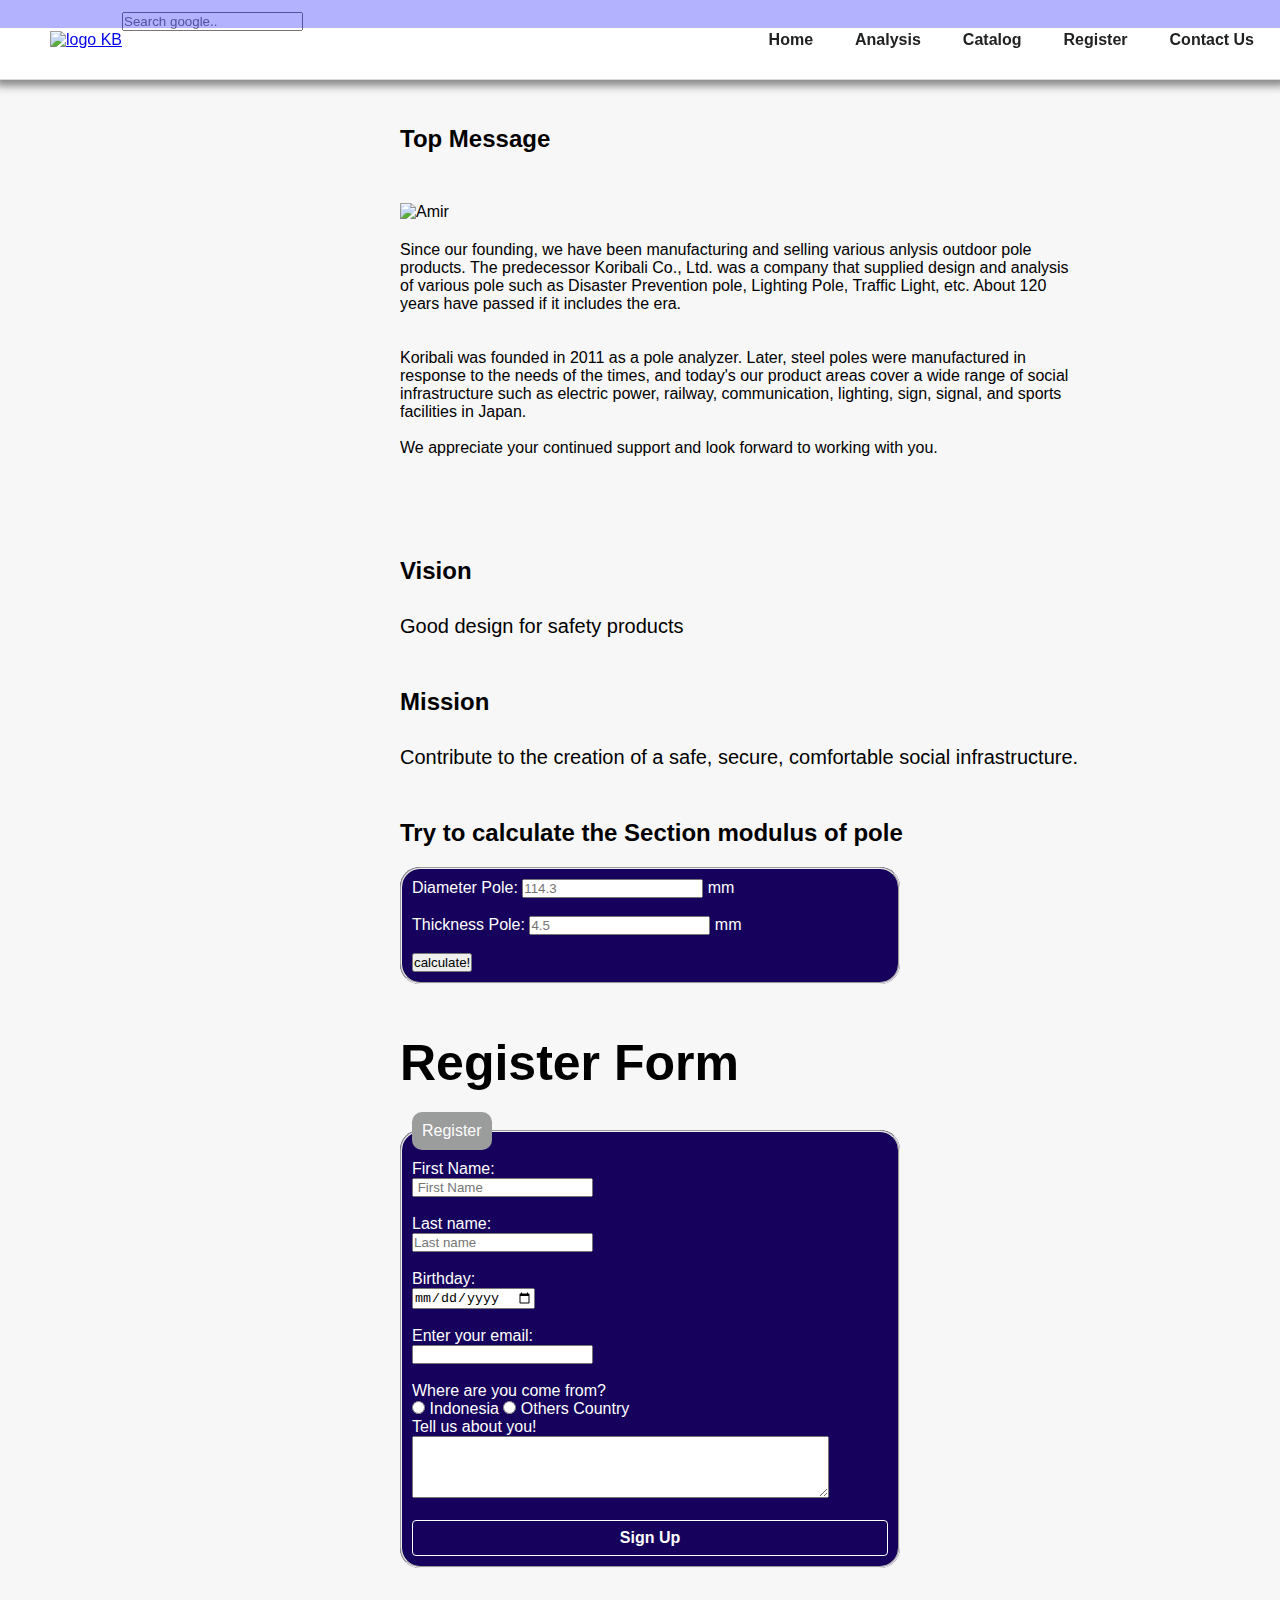
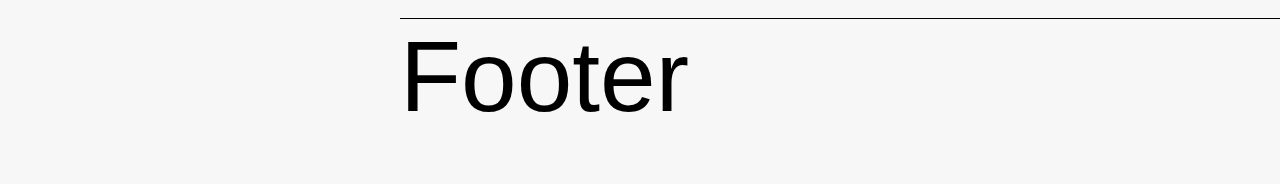
==== index.html @ fba4993f "Assignment week 1" ====
<!DOCTYPE html>
<html lang="en">

<head>
    <meta charset="UTF-8">
    <meta name="description" content="A web application to calculate pole" />
    <meta name="keywords" content="HTML, CSS, JavaScript" />
    <meta name="author" content="Amiril Mukminin" />
    <meta name="viewport" content="width=device-width, initial-scale=1.0">
    <title>Koribali</title>
    <link rel="stylesheet" href="style.css">
    <link rel="stylesheet" href="https://cdnjs.cloudflare.com/ajax/libs/font-awesome/4.7.0/css/font-awesome.min.css">
</head>

<body>
    <nav>
        <ul class="nav-bar">
            <li class="logo"><a href="#"><img src="./_Assets/Logo_Company.jpg" alt="logo KB"></a></li>
            <span class="menu-bar">
                <li><a href="#"><strong>Home</strong></a></li>
                <li><a href="#"><strong>Analysis</strong></a></li>
                <li><a href="#"><strong>Catalog</strong></a></li>
                <li><a href="#"><strong>Register</strong></a></li>
                <li><a href="#"><strong>Contact Us</strong></a></li>
            </span>
            <!-- <li class="search"><a href="#"><img src="./_Assets/search.png" alt="search"></a></li> -->
            <form action="https://www.google.com/search" method="get">
                <input type="text" placeholder="Search google.." id="searchGoogle" name="q" />
                <button type="submit"><i class="fa fa-search"></i></button>
            </form>
        </ul>
    </nav>

    <!-- Content -->
    <main>
        <!-- Section 1 -->
        <section id="section-1">
            <!-- Content of Koribali -->
            <div class="imageHeader">
                <img src="./_Assets/YP1.png" alt="Pole Lighting">
            </div>
            <div class="bar"></div>
            <h1 class="motto">Good Product is made from good analysis</h1>
            <h2 class="top-message">Top Message</h2>
            <div class="director">
                <img src="./_Assets/Foto_Amir.jpg" alt="Amir">
            </div>
            <div class="text-top-message">
                <p>Since our founding, we have been manufacturing and selling various anlysis outdoor pole products.
                    The predecessor Koribali Co., Ltd. was a company that
                    supplied design and analysis of various pole such as Disaster Prevention pole, Lighting Pole,
                    Traffic
                    Light, etc. About 120 years have passed if it includes the
                    era.</p> <br>
                <br>
                <p>Koribali was founded in 2011 as a pole analyzer. Later, steel poles were manufactured
                    in response to the needs of the times, and today's our product areas cover a wide range of social
                    infrastructure such as electric power, railway, communication, lighting, sign, signal, and sports
                    facilities in Japan.
                    <br><br>
                    We appreciate your continued support and look forward to working with you.
                </p>
            </div>
            <div class="vision">
                <h2>Vision</h2>
                <p>
                    Good design for safety products
                </p>
            </div>
            <div class="mission">
                <h2>Mission</h2>
                <p>
                    Contribute to the creation of a safe, secure, comfortable social infrastructure.
                </p>
            </div>

        </section>
        <!-- Section 2 -->
        <section id="section-2">
            <!-- Content of analysis -->
            <div class="calculation">
                <h2> Try to calculate the Section modulus of pole</h2>
                <form action="" method="post">
                    <fieldset>
                        <label for="diameter">Diameter Pole:</label>
                        <input type="text" id="diameter1" name="Diameter" placeholder="114.3" />
                        <label for="unit">mm</label><br><br>
                        <label for="thickness">Thickness Pole:</label>
                        <input type="text" id="thickness1" name="thickness" placeholder="4.5" />
                        <label for="unit">mm</label><br>
                        <br>
                        <button type="button" onclick="calculate()">calculate!</button><br>

                    </fieldset>
                </form>
            </div>




        </section>
        <!-- Section 3 -->
        <section id="section-3">
            <!-- content of Catalog -->
        </section>
        <!-- Section 4 -->
        <section id="section-4">
            <!-- content of Register -->
            <div class="register">
                <h2>Register Form</h2>
                <div id="user-form">
                    <form action="#">
                        <fieldset>
                            <legend>Register</legend>
                            <div class="form-user-regis">
                                <!-- First Name -->
                                <label for="fname">First Name:</label><br>
                                <input type="text" id="fname" placeholder=" First Name"><br><br>
                                <!-- Last Name -->
                                <label for="lname">Last name:</label><br>
                                <input type="text" id="lname" placeholder="Last name"><br><br>
                                <!-- Birthday -->
                                <label for="birthday">Birthday:</label><br>
                                <input type="date" id="birthday" name="birthday"><br><br>
                                <!-- Email -->
                                <label for="email">Enter your email:</label><br>
                                <input type="email" id="email" name="email"><br><br>
                                <p>Where are you come from?</p>
                                <!-- option 1 -->
                                <input type="radio" id="indonesia" name="Indonesia">
                                <label for="indonesia">Indonesia</label>

                                <!-- option 2 -->
                                <input type="radio" id="others country" name="others">
                                <label for="others">Others Country</label>

                                <p>Tell us about you!</p>
                                <textarea id="text-self" name="text-self" rows="4" cols="50"></textarea><br>
                                <br>
                                <button type="submit" onclick="myFunction()">Sign Up</button>
                            </div>
                        </fieldset>
                    </form>
                </div>
            </div>
        </section>
        <!-- Section 5 -->
        <section id="section-5">
            <!-- content of Contact-Us -->
        </section>




    </main>




    <script src="index.js"></script>


    <footer>
        <p>Footer</p>
    </footer>

</body>

</html>
---- style.css ----
/* CSS for styling Horizontal Navbar */
* {
    box-sizing: border-box;
    margin: 0;
    padding: 0;
}

body {
    font-family: "poppins", sans-serif;
    --color1: #020202;
    --color2: white;
    background-color: rgb(248, 247, 247);
    color: black;
    transition: 0.5s;
}

/* Navigation */
.nav-bar {
    width: 100%;
    margin-top: 0px;
    display: flex;
    /* justify-content: space-between; */
    align-items: center;
    list-style: none;
    position: fixed;
    top: 0px;
    background-color: var(--color2);
    padding: 12px 50px;
    border-bottom: 1px solid rgb(223, 218, 218);
    box-shadow: 1px 1px 8px 5px #888888;
}

.logo img {
    width: 100px;
}

.search img {
    width: 30px;
    right: 0px;
    position: relative;
}

.menu-bar {
    display: flex;
    position: absolute;
    right: 0px;
    padding: 10px;
}

.menu-bar li {
    padding-left: 10px;
}

.menu-bar li a {
    display: inline-block;
    color: rgb(34, 32, 32);
    text-align: center;
    padding: 14px 16px;
    text-decoration: none;
}

.menu-bar li a:hover {

    color: white;
    background-color: rgb(9, 32, 160);
}

/* Style for content */
.imageHeader {
    width: 100%;
    height: 100%;
    display: flex;
    flex-direction: column;
    justify-content: space-evenly;
    align-items: center;

}

.imageHeader img {
    width: 100%;
    /* height: 780px; */
    padding-top: 10px;
}

.bar {
    height: 50px;
    background-color: blue;
    opacity: 0.3;
    margin-top: -50px;

}

.motto {
    color: black;
    text-align: center;
    margin-top: -40px;
}

.top-message {
    margin-top: 100px;
    margin-bottom: 50px;
    margin-left: 400px;
}

.director {
    width: 100%;
}

.director img {
    width: 200px;
    margin-left: 400px;
}

.text-top-message {
    padding-top: 20px;
    margin-left: 400px;
    margin-right: 200px;
}

.vision {
    margin-top: 100px;
    margin-bottom: 50px;
    margin-left: 400px;

}

.vision p {
    padding-top: 30px;
    font-size: 20px;
}

.mission {
    margin-top: 50px;
    margin-bottom: 50px;
    margin-left: 400px;

}

.mission p {
    padding-top: 30px;
    font-size: 20px;
}

fieldset {
    padding: 10px;
    border-radius: 20px;
    color: black;
}

.calculation h2 {
    margin-top: 50px;
    margin-bottom: 20px;
    margin-left: 400px;
}

.calculation form {
    max-width: 500px;
    margin-left: 400px;

}

footer {
    font-size: 100px;
    border-top: 1px solid black;
    margin-top: 50px;
    margin-bottom: 50px;
    margin-left: 400px;
}


/* Form Register */
.form-user-regis label {
    margin-bottom: 10px;
}

.register h2 {
    font-size: 50px;
    margin-top: 50px;
    margin-bottom: 20px;
    margin-left: 400px;
}

fieldset {
    background-color: #16025c;
    padding: 10px;
    border-radius: 20px;
    color: white;
}

legend {
    background-color: rgb(155, 156, 156);
    color: white;
    padding: 10px;
    border-radius: 10px;
}

#user-form form {
    max-width: 500px;
    margin-left: 400px;


}

button[type="submit"] {
    color: white;
    background-color: transparent;
    border: 1px solid white;
    border-radius: 4px;
    width: 100%;
    padding: 8px 16px;
    font-size: 16px;
    font-weight: bold;
    cursor: pointer;
}
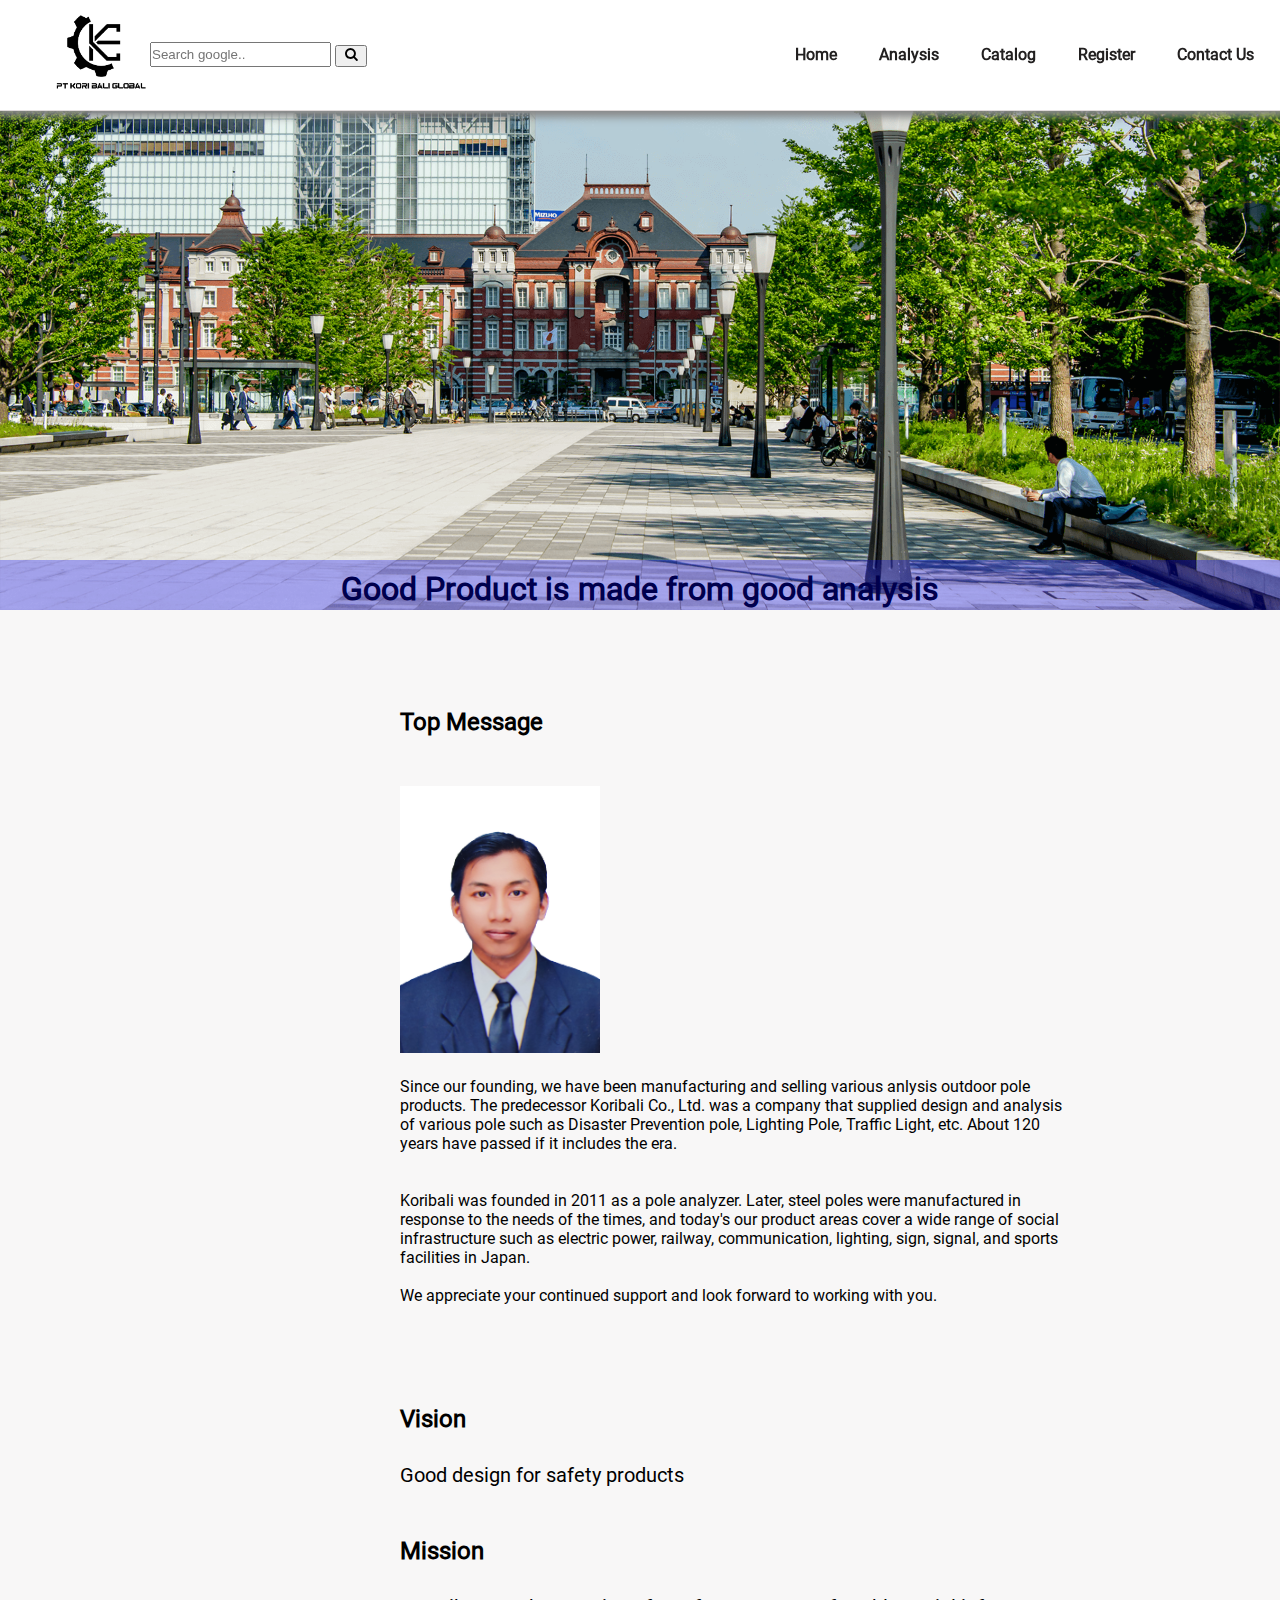
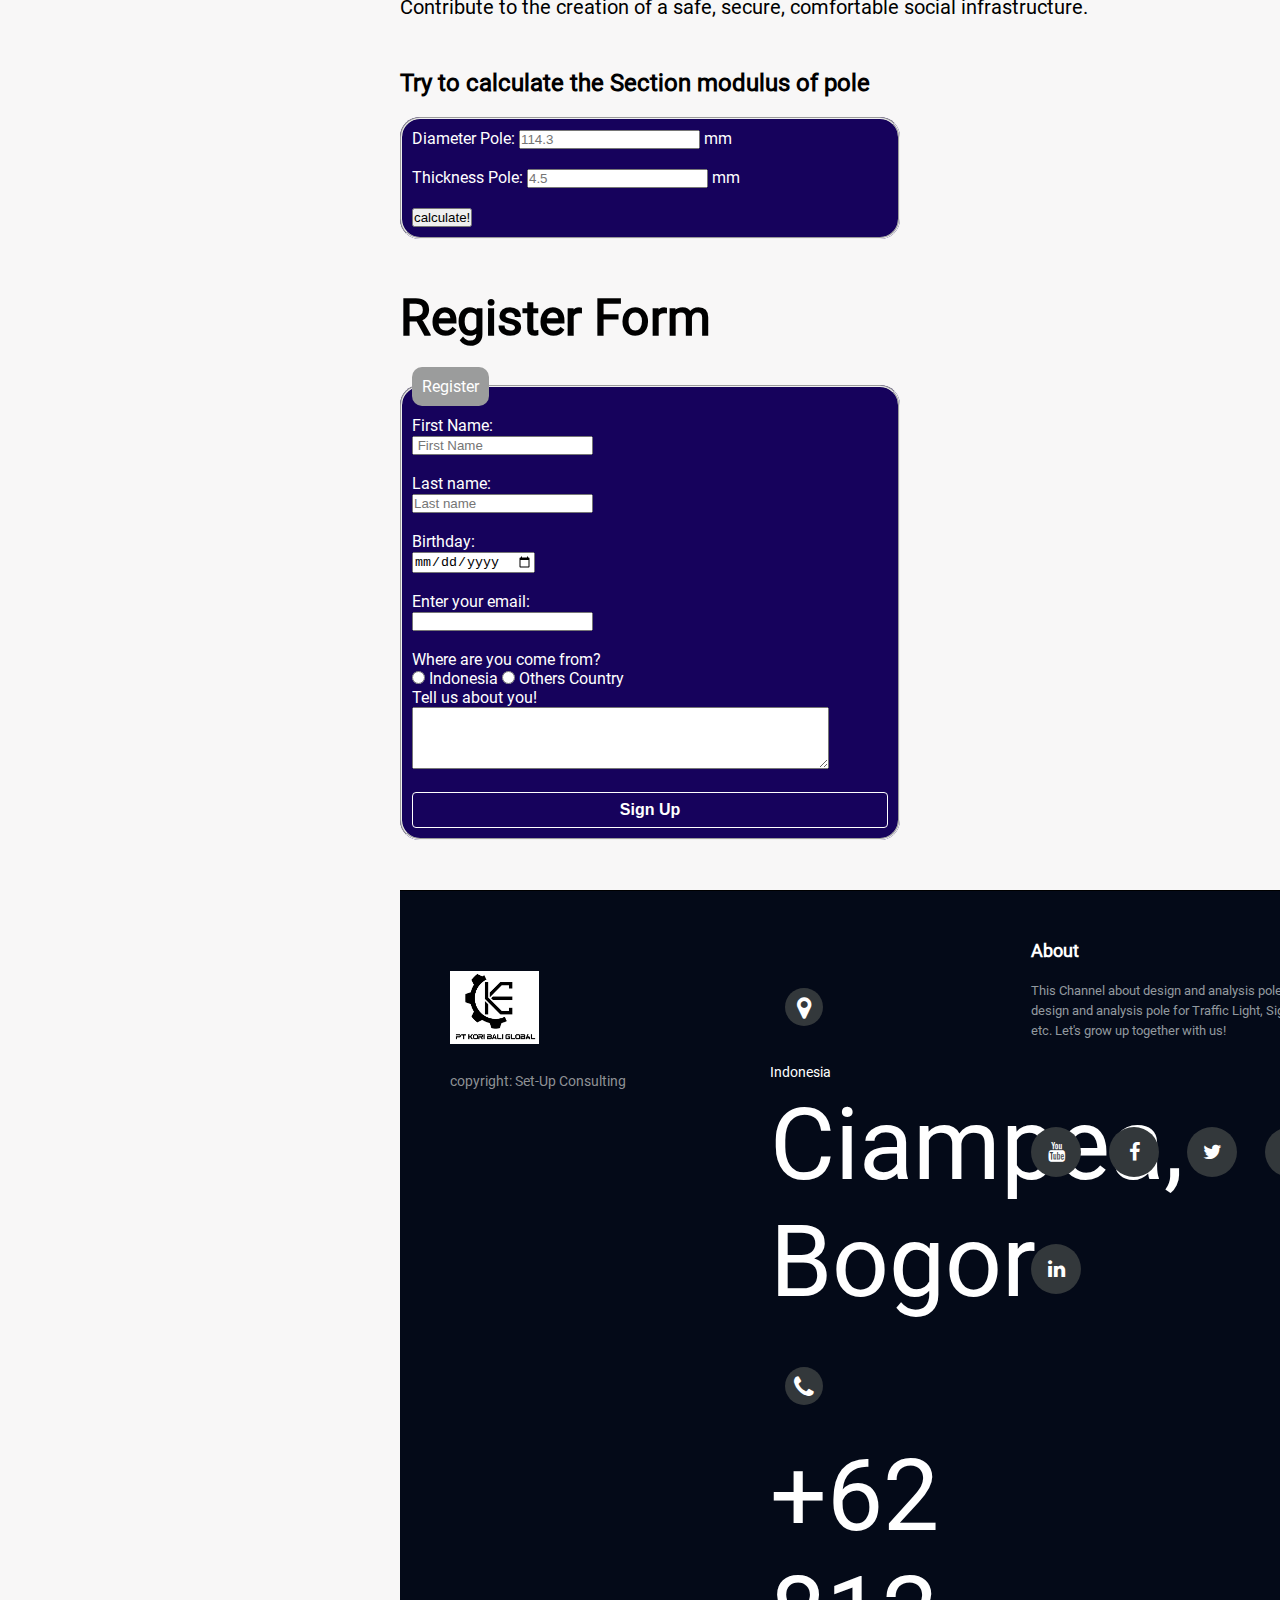
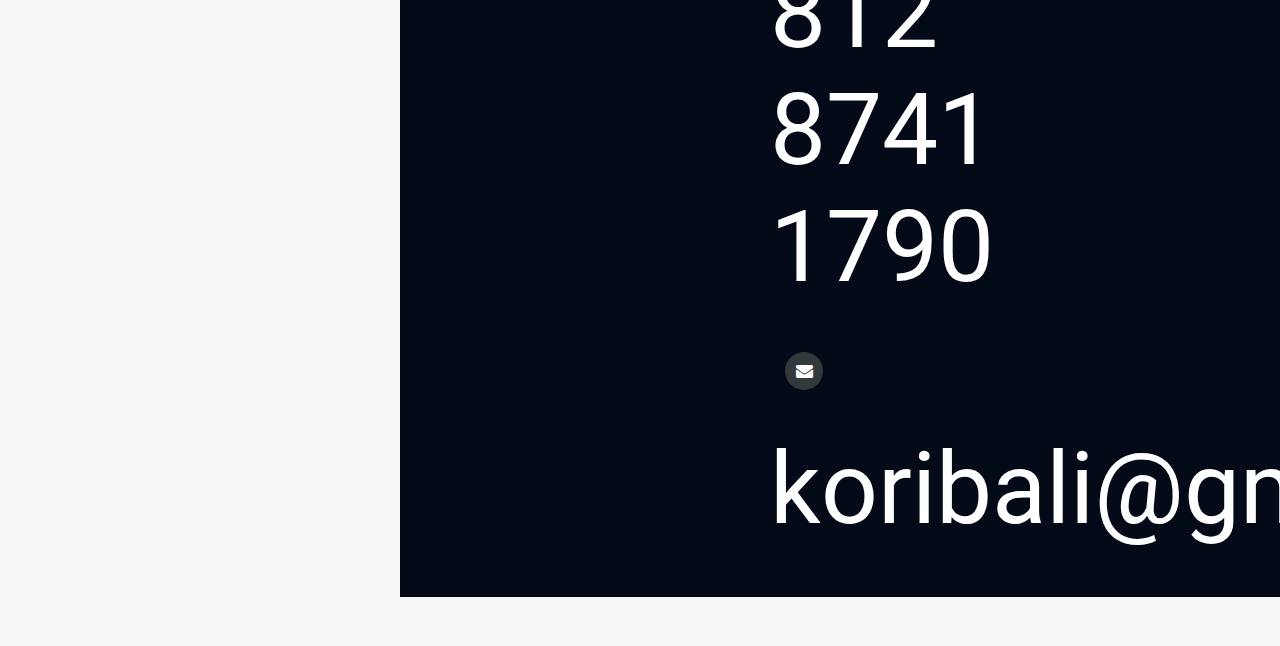
==== commit 18389813: "reupload" ====
--- a/index.html
+++ b/index.html
@@ -10,23 +10,32 @@
     <title>Koribali</title>
     <link rel="stylesheet" href="style.css">
     <link rel="stylesheet" href="https://cdnjs.cloudflare.com/ajax/libs/font-awesome/4.7.0/css/font-awesome.min.css">
+    <!-- Google Link for icon hamburger -->
+    <link rel="stylesheet" href="https://cdnjs.cloudflare.com/ajax/libs/font-awesome/6.4.2/css/all.min.css"
+        integrity="sha512-z3gLpd7yknf1YoNbCzqRKc4qyor8gaKU1qmn+CShxbuBusANI9QpRohGBreCFkKxLhei6S9CQXFEbbKuqLg0DA=="
+        crossorigin="anonymous" referrerpolicy="no-referrer" />
+    <!-- Link for icon footer -->
+    <link rel="stylesheet" href="https://cdnjs.cloudflare.com/ajax/libs/font-awesome/4.7.0/css/font-awesome.min.css">
 </head>
 
 <body>
     <nav>
         <ul class="nav-bar">
-            <li class="logo"><a href="#"><img src="./_Assets/Logo_Company.jpg" alt="logo KB"></a></li>
+            <li class="logo"><a href="#section-1"><img src="./_Assets/Logo_Company.jpg" alt="logo KB"></a></li>
+            <input type="checkbox" id="check">
             <span class="menu-bar">
-                <li><a href="#"><strong>Home</strong></a></li>
-                <li><a href="#"><strong>Analysis</strong></a></li>
+                <li><a href="#section-1"><strong>Home</strong></a></li>
+                <li><a href="#section-2"><strong>Analysis</strong></a></li>
                 <li><a href="#"><strong>Catalog</strong></a></li>
-                <li><a href="#"><strong>Register</strong></a></li>
+                <li><a href="#section-4"><strong>Register</strong></a></li>
                 <li><a href="#"><strong>Contact Us</strong></a></li>
+                <label for="check" class="close-menu"><i class="fas fa-times"></i></label>
             </span>
-            <!-- <li class="search"><a href="#"><img src="./_Assets/search.png" alt="search"></a></li> -->
+            <label for="check" class="open-menu"><i class="fas fa-bars"></i></label>
+            <!-- Hack Google search -->
             <form action="https://www.google.com/search" method="get">
                 <input type="text" placeholder="Search google.." id="searchGoogle" name="q" />
-                <button type="submit"><i class="fa fa-search"></i></button>
+                <button type="submit"><i class="fa fa-search" id="searchButton"></i></button>
             </form>
         </ul>
     </nav>
@@ -41,37 +50,41 @@
             </div>
             <div class="bar"></div>
             <h1 class="motto">Good Product is made from good analysis</h1>
-            <h2 class="top-message">Top Message</h2>
-            <div class="director">
-                <img src="./_Assets/Foto_Amir.jpg" alt="Amir">
-            </div>
-            <div class="text-top-message">
-                <p>Since our founding, we have been manufacturing and selling various anlysis outdoor pole products.
-                    The predecessor Koribali Co., Ltd. was a company that
-                    supplied design and analysis of various pole such as Disaster Prevention pole, Lighting Pole,
-                    Traffic
-                    Light, etc. About 120 years have passed if it includes the
-                    era.</p> <br>
-                <br>
-                <p>Koribali was founded in 2011 as a pole analyzer. Later, steel poles were manufactured
-                    in response to the needs of the times, and today's our product areas cover a wide range of social
-                    infrastructure such as electric power, railway, communication, lighting, sign, signal, and sports
-                    facilities in Japan.
-                    <br><br>
-                    We appreciate your continued support and look forward to working with you.
-                </p>
-            </div>
-            <div class="vision">
-                <h2>Vision</h2>
-                <p>
-                    Good design for safety products
-                </p>
-            </div>
-            <div class="mission">
-                <h2>Mission</h2>
-                <p>
-                    Contribute to the creation of a safe, secure, comfortable social infrastructure.
-                </p>
+            <div class="flex-container">
+                <h2 class="top-message">Top Message</h2>
+                <div class="director">
+                    <img src="./_Assets/Foto_Amir.jpg" alt="Amir">
+                </div>
+                <div class="text-top-message">
+                    <p>Since our founding, we have been manufacturing and selling various anlysis outdoor pole products.
+                        The predecessor Koribali Co., Ltd. was a company that
+                        supplied design and analysis of various pole such as Disaster Prevention pole, Lighting Pole,
+                        Traffic
+                        Light, etc. About 120 years have passed if it includes the
+                        era.</p> <br>
+                    <br>
+                    <p>Koribali was founded in 2011 as a pole analyzer. Later, steel poles were manufactured
+                        in response to the needs of the times, and today's our product areas cover a wide range of
+                        social
+                        infrastructure such as electric power, railway, communication, lighting, sign, signal, and
+                        sports
+                        facilities in Japan.
+                        <br><br>
+                        We appreciate your continued support and look forward to working with you.
+                    </p>
+                </div>
+                <div class="vision">
+                    <h2>Vision</h2>
+                    <p>
+                        Good design for safety products
+                    </p>
+                </div>
+                <div class="mission">
+                    <h2>Mission</h2>
+                    <p>
+                        Contribute to the creation of a safe, secure, comfortable social infrastructure.
+                    </p>
+                </div>
             </div>
 
         </section>
@@ -90,13 +103,11 @@
                         <label for="unit">mm</label><br>
                         <br>
                         <button type="button" onclick="calculate()">calculate!</button><br>
+                        <label for="result" id="resultQ"></label>
 
                     </fieldset>
                 </form>
             </div>
-
-
-
 
         </section>
         <!-- Section 3 -->
@@ -137,7 +148,7 @@
                                 <p>Tell us about you!</p>
                                 <textarea id="text-self" name="text-self" rows="4" cols="50"></textarea><br>
                                 <br>
-                                <button type="submit" onclick="myFunction()">Sign Up</button>
+                                <button id="submit" type="submit" onclick="myFunction()">Sign Up</button>
                             </div>
                         </fieldset>
                     </form>
@@ -150,18 +161,51 @@
         </section>
 
 
-
-
     </main>
 
 
-
-
     <script src="index.js"></script>
 
-
-    <footer>
-        <p>Footer</p>
+    <!-- adreess -->
+    <footer class="footer" id="contact-us">
+        <div class="footer-left">
+            <div class="sc">
+                <img src="./_Assets/Logo_Company.jpg" alt="Logo KB">
+            </div>
+            <p class="footer-copyright">copyright: Set-Up Consulting</p>
+        </div>
+
+        <div class="footer-center">
+            <div>
+                <i class="fa fa-map-marker"></i>
+                <p><span>Indonesia</span> Ciampea, Bogor</p>
+            </div>
+            <div>
+                <i class="fa fa-phone"></i>
+                <p>+62 812 8741 1790</p>
+            </div>
+            <div>
+                <i class="fa fa-envelope"></i>
+                <p><a href="#">koribali@gmail.com</a></p>
+            </div>
+        </div>
+
+        <div class="footer-right">
+            <p class="footer-about">
+                <span>About</span>
+                This Channel about design and analysis pole structure. The design and analysis pole for Traffic Light,
+                Signboard, Lighting, etc. Let's grow up together with us!
+            </p>
+
+            <div class="footer-media">
+                <a href="#"><i class="fa fa-youtube"></i></a>
+                <a href="#"><i class="fa fa-facebook"></i></a>
+                <a href="#"><i class="fa fa-twitter"></i></a>
+                <a href="#"><i class="fa fa-instagram"></i></a>
+                <a href="#"><i class="fa fa-linkedin"></i></a>
+            </div>
+        </div>
+
     </footer>
 
 </body>
--- a/style.css
+++ b/style.css
@@ -1,3 +1,9 @@
+@font-face {
+    font-family: "Roboto";
+    src: url(./_Assets/Roboto/Roboto-Regular.ttf);
+}
+
+
 /* CSS for styling Horizontal Navbar */
 * {
     box-sizing: border-box;
@@ -10,8 +16,9 @@
     --color1: #020202;
     --color2: white;
     background-color: rgb(248, 247, 247);
+    font-family: "Roboto", serif;
     color: black;
-    transition: 0.5s;
+    transition: 0.3s;
 }
 
 /* Navigation */
@@ -65,6 +72,73 @@
     background-color: rgb(9, 32, 160);
 }
 
+.open-menu,
+.close-menu {
+    position: absolute;
+    color: var(--color1);
+    cursor: pointer;
+    font-size: 1.5rem;
+    display: none;
+}
+
+.open-menu {
+    top: 50%;
+    right: 20px;
+    transform: translateY(-50%);
+}
+
+.close-menu {
+    top: 20px;
+    right: 20px;
+}
+
+#check {
+    display: none;
+}
+
+@media screen and (max-width:1100px) {
+    .menu-bar {
+        flex-direction: column;
+        align-items: center;
+        justify-content: center;
+        width: 30%;
+        height: 100vh;
+        position: fixed;
+        top: 0;
+        right: -100%;
+        z-index: 100;
+        background-color: var(--color2);
+        transition: all 0.2s ease-in-out;
+    }
+
+    .menu-bar li {
+        margin-top: 30px;
+    }
+
+    .menu-bar li a {
+        padding: 10px;
+    }
+
+    .open-menu,
+    .close-menu {
+        display: block;
+    }
+
+    #check:checked~.menu-bar {
+        right: 0;
+    }
+}
+
+#searchGoogle {
+    height: 25px;
+}
+
+#searchButton {
+    width: 28px;
+    height: 17px;
+
+}
+
 /* Style for content */
 .imageHeader {
     width: 100%;
@@ -159,6 +233,13 @@
 
 }
 
+#resultQ {
+    height: 100px;
+    width: 100px;
+    background-color: white;
+    color: black;
+}
+
 footer {
     font-size: 100px;
     border-top: 1px solid black;
@@ -201,7 +282,7 @@
 
 }
 
-button[type="submit"] {
+#submit {
     color: white;
     background-color: transparent;
     border: 1px solid white;
@@ -211,4 +292,162 @@
     font-size: 16px;
     font-weight: bold;
     cursor: pointer;
+}
+
+
+
+
+
+
+
+/* ----------Footer---------- */
+footer {
+    position: relative;
+    bottom: 0;
+    margin-top: 50px;
+}
+
+.footer {
+    background-color: #040a18;
+    box-sizing: border-box;
+    width: 100%;
+    text-align: left;
+    padding: 50px 50px 50px 50px;
+    margin-top: 50px;
+}
+
+.footer .footer-left,
+.footer .footer-center,
+.footer .footer-right {
+    display: inline-block;
+    vertical-align: top;
+}
+
+@media (max-height:800px) {
+    footer {
+        position: static;
+    }
+
+}
+
+.footer .footer-left {
+    width: 25%;
+}
+
+.footer .footer-left img {
+    width: 60%;
+    vertical-align: middle;
+}
+
+.footer .footer-left .sc {
+    width: 50%;
+}
+
+.footer .footer-copyright {
+    color: #8f9296;
+    font-size: 14px;
+    font-weight: normal;
+    margin: 0;
+    padding-top: 5%;
+}
+
+.footer .footer-center {
+    width: 20%;
+}
+
+.footer .footer-center i {
+    background-color: #33383b;
+    color: #ffffff;
+    font-size: 25px;
+    width: 38px;
+    height: 38px;
+    border-radius: 50%;
+    text-align: center;
+    line-height: 42px;
+    margin: 10px 15px;
+    vertical-align: middle;
+}
+
+.footer .footer-center i.fa-envelope {
+    font-size: 17px;
+    line-height: 38px;
+}
+
+.footer .footer-center p {
+    display: inline-block;
+    color: #ffffff;
+    vertical-align: middle;
+    margin: 0px;
+}
+
+.footer .footer-center p span {
+    display: block;
+    font-weight: normal;
+    font-size: 14px;
+    line-height: 2;
+}
+
+.footer .footer-center p a {
+    color: #ffffff;
+    text-decoration: none;
+}
+
+.footer .footer-right {
+    width: 30%;
+}
+
+.footer .footer-about {
+    line-height: 20px;
+    color: #92999f;
+    font-size: 13px;
+    font-weight: normal;
+    margin: 0px;
+}
+
+.footer .footer-about span {
+    display: block;
+    color: #ffffff;
+    font-size: 18px;
+    font-weight: bold;
+    margin-bottom: 20px;
+}
+
+.footer .footer-media {
+    margin-top: 25px;
+}
+
+.footer .footer-media a {
+    display: inline-block;
+    width: 50px;
+    height: 50px;
+    cursor: pointer;
+    background-color: #33383b;
+    border-radius: 50%;
+    font-size: 20px;
+    color: #ffffff;
+    text-align: center;
+    line-height: 50px;
+    margin-right: 3px;
+    margin-bottom: 5px;
+}
+
+.footer .footer-media a:hover {
+    background-color: rgb(0, 122, 82);
+}
+
+@media (max-width: 960px) {
+
+    .footer .footer-left,
+    .footer .footer-center,
+    .footer .footer-right {
+        display: block;
+        width: 100%;
+        margin-bottom: 40px;
+        text-align: left;
+    }
+
+    .footer .footer-center i {
+        margin-left: 0px;
+    }
+
 }